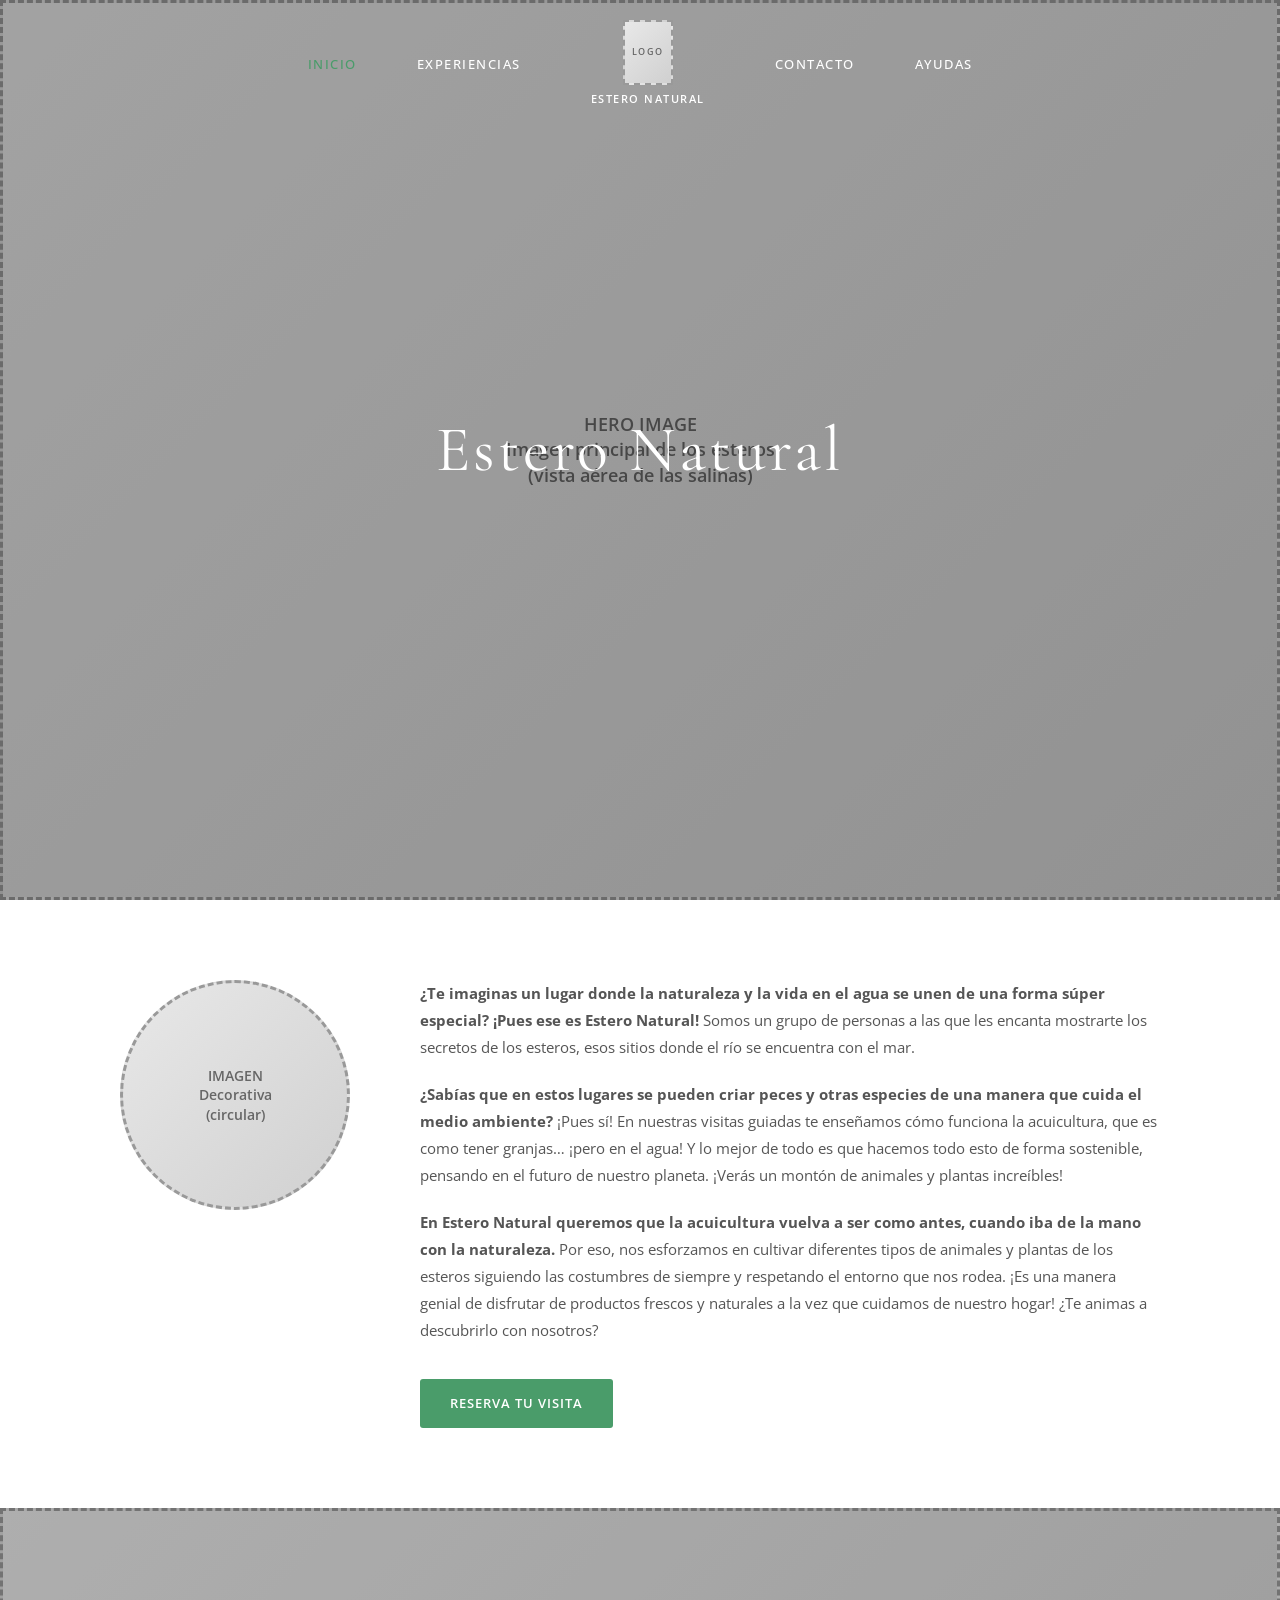
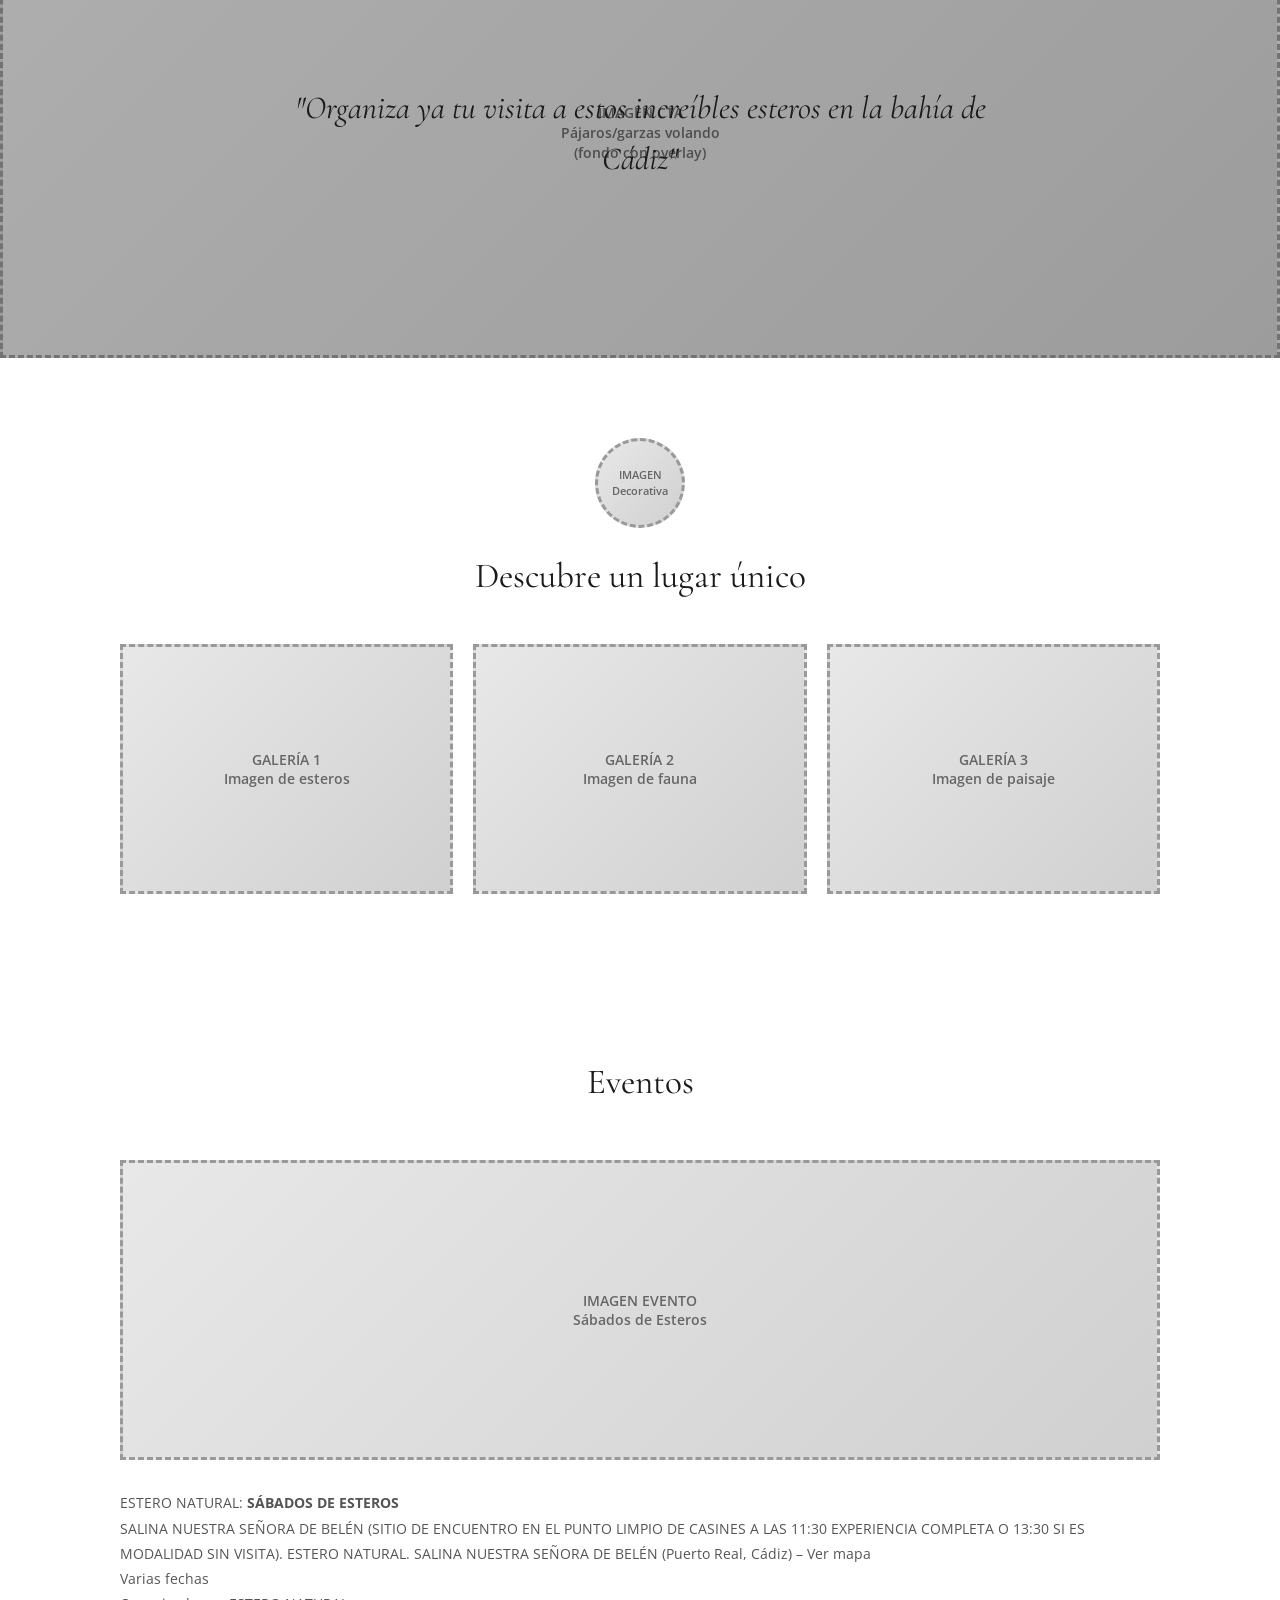
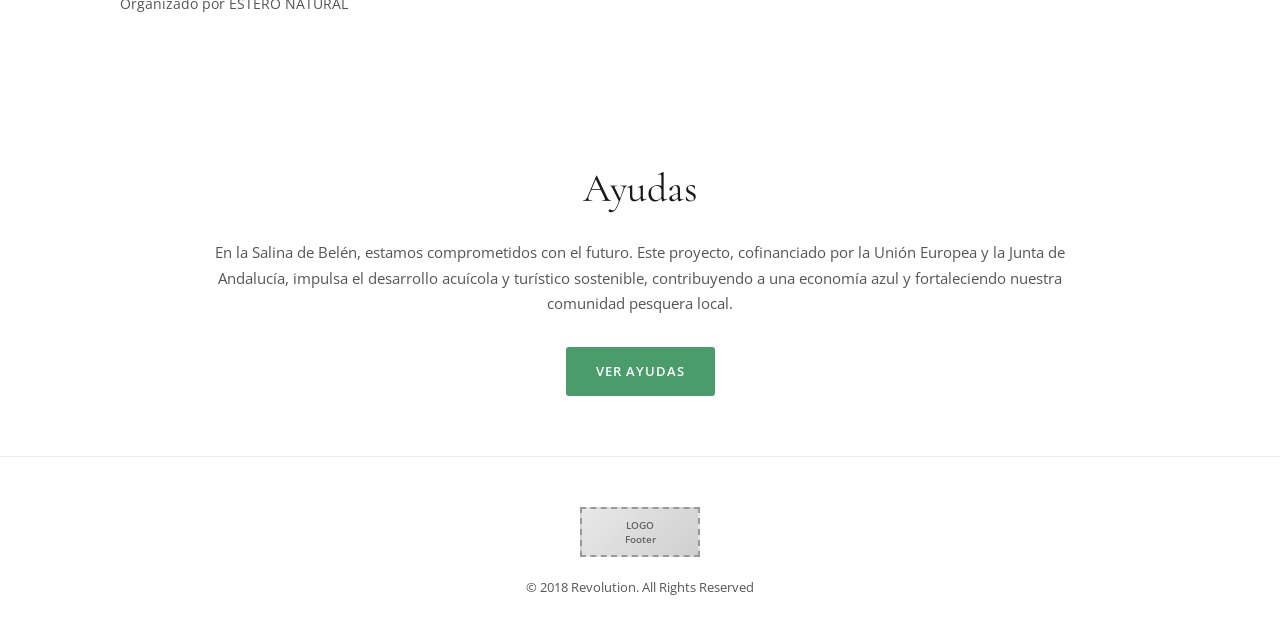
==== index.html @ 08cabc5b "1" ====
<!DOCTYPE html>
<html lang="es">
<head>
  <meta charset="UTF-8">
  <meta name="viewport" content="width=device-width, initial-scale=1.0">
  <title>Estero Natural</title>
  <meta name="description" content="Estero Natural - Descubre la belleza de los esteros y salinas en la Bahía de Cádiz.">
  <link rel="preconnect" href="https://fonts.googleapis.com">
  <link rel="preconnect" href="https://fonts.gstatic.com" crossorigin>
  <link href="https://fonts.googleapis.com/css2?family=Cormorant+Garamond:ital,wght@0,400;0,500;0,600;1,400&family=Open+Sans:wght@400;500;600&display=swap" rel="stylesheet">
  <link rel="stylesheet" href="styles.css">
</head>
<body>
  <!-- Header / Navegación -->
  <header id="header">
    <nav>
      <ul class="nav-list">
        <li><a href="index.html" class="active">Inicio</a></li>
        <li><a href="experiencias.html">Experiencias</a></li>
        <li class="nav-logo">
          <a href="index.html">
            <!-- PLACEHOLDER: Logo imagen -->
            <div class="image-placeholder logo-placeholder">
              <span>LOGO</span>
            </div>
            <span class="logo-text">Estero Natural</span>
          </a>
        </li>
        <li><a href="contacto.html">Contacto</a></li>
        <li><a href="ayudas.html">Ayudas</a></li>
      </ul>
    </nav>

    <!-- Menú móvil -->
    <button class="mobile-menu-btn" id="mobileMenuBtn" aria-label="Abrir menú">
      <span></span>
      <span></span>
      <span></span>
    </button>

    <div class="mobile-menu" id="mobileMenu">
      <ul>
        <li><a href="index.html">Inicio</a></li>
        <li><a href="experiencias.html">Experiencias</a></li>
        <li><a href="contacto.html">Contacto</a></li>
        <li><a href="ayudas.html">Ayudas</a></li>
      </ul>
    </div>
  </header>

  <!-- Hero Section -->
  <section id="inicio" class="hero">
    <!-- PLACEHOLDER: Imagen de fondo hero - Esteros/Salinas vista aérea -->
    <div class="image-placeholder hero-bg">
      <span>HERO IMAGE<br>Imagen principal de los esteros<br>(vista aérea de las salinas)</span>
    </div>
    <div class="hero-overlay"></div>
    <div class="hero-content">
      <h2>Estero Natural</h2>
    </div>
  </section>

  <!-- Sobre Nosotros -->
  <section id="nosotros" class="about-section">
    <div class="container">
      <div class="about-grid">
        <div class="about-image">
          <!-- PLACEHOLDER: Imagen decorativa circular -->
          <div class="image-placeholder circle-placeholder">
            <span>IMAGEN<br>Decorativa<br>(circular)</span>
          </div>
        </div>
        <div class="about-content">
          <p>
            <strong>¿Te imaginas un lugar donde la naturaleza y la vida en el agua se unen de una forma súper especial? ¡Pues ese es Estero Natural!</strong> 
            Somos un grupo de personas a las que les encanta mostrarte los secretos de los esteros, esos sitios donde el río se encuentra con el mar.
          </p>
          <p>
            <strong>¿Sabías que en estos lugares se pueden criar peces y otras especies de una manera que cuida el medio ambiente?</strong> 
            ¡Pues sí! En nuestras visitas guiadas te enseñamos cómo funciona la acuicultura, que es como tener granjas… ¡pero en el agua! Y lo mejor de todo es que hacemos todo esto de forma sostenible, pensando en el futuro de nuestro planeta. ¡Verás un montón de animales y plantas increíbles!
          </p>
          <p>
            <strong>En Estero Natural queremos que la acuicultura vuelva a ser como antes, cuando iba de la mano con la naturaleza.</strong> 
            Por eso, nos esforzamos en cultivar diferentes tipos de animales y plantas de los esteros siguiendo las costumbres de siempre y respetando el entorno que nos rodea. ¡Es una manera genial de disfrutar de productos frescos y naturales a la vez que cuidamos de nuestro hogar! ¿Te animas a descubrirlo con nosotros?
          </p>
          <a href="experiencias.html" class="btn btn-primary">Reserva tu visita</a>
        </div>
      </div>
    </div>
  </section>

  <!-- Call to Action -->
  <section class="cta-section">
    <!-- PLACEHOLDER: Imagen de fondo con pájaros/garzas volando -->
    <div class="image-placeholder cta-bg">
      <span>IMAGEN CTA<br>Pájaros/garzas volando<br>(fondo con overlay)</span>
    </div>
    <div class="cta-overlay"></div>
    <div class="cta-content">
      <h2>"Organiza ya tu visita a estos increíbles esteros en la bahía de Cádiz"</h2>
    </div>
  </section>

  <!-- Galería -->
  <section id="galeria" class="gallery-section">
    <div class="container">
      <div class="gallery-header">
        <!-- PLACEHOLDER: Imagen decorativa -->
        <div class="image-placeholder small-circle">
          <span>IMAGEN<br>Decorativa</span>
        </div>
        <h2>Descubre un lugar único</h2>
      </div>
      <div class="gallery-grid">
        <div class="gallery-item">
          <a href="#">
            <!-- PLACEHOLDER: Galería imagen 1 -->
            <div class="image-placeholder gallery-placeholder">
              <span>GALERÍA 1<br>Imagen de esteros</span>
            </div>
          </a>
        </div>
        <div class="gallery-item">
          <a href="#">
            <!-- PLACEHOLDER: Galería imagen 2 -->
            <div class="image-placeholder gallery-placeholder">
              <span>GALERÍA 2<br>Imagen de fauna</span>
            </div>
          </a>
        </div>
        <div class="gallery-item">
          <a href="#">
            <!-- PLACEHOLDER: Galería imagen 3 -->
            <div class="image-placeholder gallery-placeholder">
              <span>GALERÍA 3<br>Imagen de paisaje</span>
            </div>
          </a>
        </div>
      </div>
    </div>
  </section>

  <!-- Eventos -->
  <section id="eventos" class="events-section">
    <div class="container">
      <h2>Eventos</h2>
      <div class="events-content">
        <div class="event-image">
          <a href="#">
            <!-- PLACEHOLDER: Imagen del evento -->
            <div class="image-placeholder event-placeholder">
              <span>IMAGEN EVENTO<br>Sábados de Esteros</span>
            </div>
          </a>
        </div>
        <div class="event-details">
          <p>
            ESTERO NATURAL: <strong>SÁBADOS DE ESTEROS</strong><br>
            SALINA NUESTRA SEÑORA DE BELÉN (SITIO DE ENCUENTRO EN EL PUNTO LIMPIO DE CASINES A LAS 11:30 EXPERIENCIA COMPLETA O 13:30 SI ES MODALIDAD SIN VISITA). ESTERO NATURAL. SALINA NUESTRA SEÑORA DE BELÉN (Puerto Real, Cádiz) – Ver mapa<br>
            Varias fechas<br>
            Organizado por ESTERO NATURAL
          </p>
        </div>
      </div>
    </div>
  </section>

  <!-- Ayudas Preview -->
  <section class="ayudas-preview">
    <div class="container">
      <h1>Ayudas</h1>
      <p>En la Salina de Belén, estamos comprometidos con el futuro. Este proyecto, cofinanciado por la Unión Europea y la Junta de Andalucía, impulsa el desarrollo acuícola y turístico sostenible, contribuyendo a una economía azul y fortaleciendo nuestra comunidad pesquera local.</p>
      <a href="ayudas.html" class="btn btn-primary">Ver ayudas</a>
    </div>
  </section>

  <!-- Footer -->
  <footer class="footer">
    <div class="container">
      <div class="footer-content">
        <a href="index.html" class="footer-logo-link">
          <!-- PLACEHOLDER: Logo footer -->
          <div class="image-placeholder footer-logo">
            <span>LOGO<br>Footer</span>
          </div>
        </a>
        <p>© 2018 Revolution. All Rights Reserved</p>
      </div>
    </div>
  </footer>

  <!-- Botón Scroll to Top -->
  <button id="scrollToTop" class="scroll-to-top" aria-label="Volver arriba">
    <svg xmlns="http://www.w3.org/2000/svg" width="24" height="24" viewBox="0 0 24 24" fill="none" stroke="currentColor" stroke-width="2" stroke-linecap="round" stroke-linejoin="round">
      <path d="m18 15-6-6-6 6"/>
    </svg>
  </button>

  <script src="script.js"></script>
</body>
</html>
---- styles.css ----
/* ===================================
   VARIABLES Y RESET
   =================================== */
:root {
  --color-primary: #4a9c6a;
  --color-primary-dark: #3d8a5a;
  --color-primary-light: #5ab87a;
  --color-accent: #00b4d8;
  --color-background: #ffffff;
  --color-foreground: #1a1a1a;
  --color-muted: #555555;
  --color-light-gray: #f5f5f5;
  --color-white: #ffffff;
  --color-overlay: rgba(0, 0, 0, 0.3);
  
  --font-serif: 'Cormorant Garamond', Georgia, serif;
  --font-sans: 'Open Sans', system-ui, sans-serif;
  
  --transition: all 0.3s ease;
}

*, *::before, *::after {
  box-sizing: border-box;
  margin: 0;
  padding: 0;
}

html {
  scroll-behavior: smooth;
}

body {
  font-family: var(--font-sans);
  background-color: var(--color-background);
  color: var(--color-foreground);
  line-height: 1.6;
}

img {
  max-width: 100%;
  height: auto;
  display: block;
}

a {
  text-decoration: none;
  color: inherit;
}

ul {
  list-style: none;
}

.container {
  width: 100%;
  max-width: 1100px;
  margin: 0 auto;
  padding: 0 30px;
}

/* ===================================
   PLACEHOLDERS DE IMÁGENES
   =================================== */
.image-placeholder {
  background: linear-gradient(135deg, #e8e8e8 0%, #d0d0d0 100%);
  border: 3px dashed #999;
  display: flex;
  align-items: center;
  justify-content: center;
  text-align: center;
  color: #666;
  font-weight: 600;
  font-size: 14px;
}

.image-placeholder span {
  padding: 10px;
  line-height: 1.4;
}

/* ===================================
   HEADER / NAVEGACIÓN
   =================================== */
#header {
  position: fixed;
  top: 0;
  left: 0;
  right: 0;
  z-index: 1000;
  padding: 20px 50px;
  transition: var(--transition);
}

#header.scrolled {
  background-color: var(--color-white);
  box-shadow: 0 2px 15px rgba(0, 0, 0, 0.08);
  padding: 15px 50px;
}

#header.header-interior {
  background-color: var(--color-white);
  box-shadow: 0 2px 15px rgba(0, 0, 0, 0.08);
}

#header nav {
  display: flex;
  justify-content: center;
}

.nav-list {
  display: flex;
  align-items: center;
  gap: 0;
}

.nav-list li {
  margin: 0 30px;
}

.nav-list li a {
  color: var(--color-white);
  font-size: 13px;
  font-weight: 500;
  text-transform: uppercase;
  letter-spacing: 1.5px;
  transition: var(--transition);
  position: relative;
}

.nav-list li a.active {
  color: var(--color-primary);
}

#header.scrolled .nav-list li a,
#header.header-interior .nav-list li a {
  color: var(--color-foreground);
}

#header.scrolled .nav-list li a.active,
#header.header-interior .nav-list li a.active {
  color: var(--color-primary);
}

.nav-list li a:hover {
  color: var(--color-primary);
}

.nav-logo {
  margin: 0 40px !important;
}

.nav-logo a {
  display: flex;
  flex-direction: column;
  align-items: center;
}

.logo-placeholder {
  width: 50px;
  height: 65px;
  border-radius: 0;
  font-size: 9px;
  border-width: 2px;
}

.logo-text {
  font-size: 11px;
  font-weight: 600;
  margin-top: 5px;
  color: var(--color-white);
  transition: var(--transition);
}

#header.scrolled .logo-text,
#header.header-interior .logo-text {
  color: var(--color-foreground);
}

/* Menú móvil */
.mobile-menu-btn {
  display: none;
  flex-direction: column;
  justify-content: space-between;
  width: 28px;
  height: 20px;
  background: none;
  border: none;
  cursor: pointer;
  position: absolute;
  right: 25px;
  top: 50%;
  transform: translateY(-50%);
}

.mobile-menu-btn span {
  display: block;
  width: 100%;
  height: 2px;
  background-color: var(--color-white);
  transition: var(--transition);
}

#header.scrolled .mobile-menu-btn span,
#header.header-interior .mobile-menu-btn span {
  background-color: var(--color-foreground);
}

.mobile-menu {
  display: none;
  position: absolute;
  top: 100%;
  left: 0;
  right: 0;
  background-color: var(--color-white);
  padding: 25px;
  box-shadow: 0 5px 20px rgba(0, 0, 0, 0.1);
}

.mobile-menu.active {
  display: block;
}

.mobile-menu ul {
  display: flex;
  flex-direction: column;
  gap: 18px;
}

.mobile-menu a {
  color: var(--color-foreground);
  font-size: 15px;
  font-weight: 500;
  text-transform: uppercase;
  letter-spacing: 1px;
}

.mobile-menu a.active {
  color: var(--color-primary);
}

/* ===================================
   HERO SECTION (INICIO)
   =================================== */
.hero {
  position: relative;
  height: 100vh;
  width: 100%;
  overflow: hidden;
}

.hero-bg {
  position: absolute;
  inset: 0;
  width: 100%;
  height: 100%;
  font-size: 18px;
}

.hero-overlay {
  position: absolute;
  inset: 0;
  background-color: var(--color-overlay);
}

.hero-content {
  position: relative;
  z-index: 10;
  display: flex;
  flex-direction: column;
  align-items: center;
  justify-content: center;
  height: 100%;
  text-align: center;
  color: var(--color-white);
  padding: 0 20px;
}

.hero-content h2 {
  font-family: var(--font-serif);
  font-size: clamp(2.5rem, 6vw, 4rem);
  font-weight: 400;
  letter-spacing: 3px;
}

/* ===================================
   ABOUT SECTION (INICIO)
   =================================== */
.about-section {
  padding: 80px 0;
  background-color: var(--color-background);
}

.about-grid {
  display: flex;
  align-items: flex-start;
  gap: 50px;
}

.about-image {
  flex: 0 0 250px;
}

.circle-placeholder {
  width: 230px;
  height: 230px;
  border-radius: 50%;
}

.about-content {
  flex: 1;
}

.about-content p {
  color: var(--color-muted);
  margin-bottom: 20px;
  font-size: 15px;
  line-height: 1.8;
}

.about-content .btn {
  margin-top: 15px;
}

/* ===================================
   CTA SECTION (INICIO)
   =================================== */
.cta-section {
  position: relative;
  height: 450px;
  display: flex;
  align-items: center;
  justify-content: center;
}

.cta-bg {
  position: absolute;
  inset: 0;
  width: 100%;
  height: 100%;
}

.cta-overlay {
  position: absolute;
  inset: 0;
  background-color: rgba(0, 0, 0, 0.25);
}

.cta-content {
  position: relative;
  z-index: 10;
  text-align: center;
  color: var(--color-foreground);
  padding: 0 20px;
  max-width: 800px;
}

.cta-content h2 {
  font-family: var(--font-serif);
  font-size: 2rem;
  font-style: italic;
  font-weight: 400;
}

/* ===================================
   GALLERY SECTION (INICIO)
   =================================== */
.gallery-section {
  padding: 80px 0;
  background-color: var(--color-background);
}

.gallery-header {
  text-align: center;
  margin-bottom: 40px;
}

.small-circle {
  width: 90px;
  height: 90px;
  border-radius: 50%;
  margin: 0 auto 20px;
  font-size: 11px;
}

.gallery-header h2 {
  font-family: var(--font-serif);
  font-size: 2.2rem;
  color: var(--color-foreground);
  font-weight: 400;
}

.gallery-grid {
  display: grid;
  grid-template-columns: repeat(3, 1fr);
  gap: 20px;
}

.gallery-item {
  overflow: hidden;
  transition: var(--transition);
}

.gallery-item:hover {
  opacity: 0.9;
}

.gallery-placeholder {
  height: 250px;
}

/* ===================================
   EVENTS SECTION (INICIO)
   =================================== */
.events-section {
  padding: 80px 0;
  background-color: var(--color-background);
}

.events-section > .container > h2 {
  font-family: var(--font-serif);
  font-size: 2.2rem;
  color: var(--color-foreground);
  text-align: center;
  margin-bottom: 50px;
  font-weight: 400;
}

.events-content {
  display: flex;
  flex-direction: column;
  gap: 30px;
}

.event-image {
  max-width: 100%;
}

.event-placeholder {
  height: 300px;
  width: 100%;
}

.event-details {
  font-size: 14px;
  line-height: 1.8;
  color: var(--color-muted);
}

/* ===================================
   AYUDAS PREVIEW (INICIO)
   =================================== */
.ayudas-preview {
  padding: 60px 0;
  background-color: var(--color-background);
  text-align: center;
}

.ayudas-preview h1 {
  font-family: var(--font-serif);
  font-size: 2.5rem;
  color: var(--color-foreground);
  margin-bottom: 20px;
  font-weight: 400;
}

.ayudas-preview p {
  color: var(--color-muted);
  max-width: 900px;
  margin: 0 auto 30px;
  font-size: 15px;
  line-height: 1.7;
}

/* Botones */
.btn {
  display: inline-block;
  padding: 14px 30px;
  font-size: 13px;
  font-weight: 600;
  text-transform: uppercase;
  letter-spacing: 1px;
  border-radius: 3px;
  transition: var(--transition);
  cursor: pointer;
  border: none;
}

.btn-primary {
  background-color: var(--color-primary);
  color: var(--color-white);
}

.btn-primary:hover {
  background-color: var(--color-primary-dark);
}

/* ===================================
   FOOTER
   =================================== */
.footer {
  background-color: var(--color-background);
  padding: 50px 0 30px;
  border-top: 1px solid #eee;
}

.footer-content {
  display: flex;
  flex-direction: column;
  align-items: center;
  gap: 20px;
}

.footer-logo {
  width: 120px;
  height: 50px;
  border-radius: 0;
  font-size: 10px;
  border-width: 2px;
}

.footer-logo-adventure {
  width: 180px;
  height: 60px;
}

.footer p {
  font-size: 13px;
  color: var(--color-muted);
}

/* ===================================
   SCROLL TO TOP
   =================================== */
.scroll-to-top {
  position: fixed;
  bottom: 30px;
  right: 30px;
  width: 45px;
  height: 45px;
  background-color: var(--color-primary);
  color: var(--color-white);
  border: none;
  border-radius: 50%;
  cursor: pointer;
  display: flex;
  align-items: center;
  justify-content: center;
  opacity: 0;
  visibility: hidden;
  transition: var(--transition);
  box-shadow: 0 3px 12px rgba(0, 0, 0, 0.2);
}

.scroll-to-top.visible {
  opacity: 1;
  visibility: visible;
}

.scroll-to-top:hover {
  background-color: var(--color-primary-dark);
}

/* ===================================
   PÁGINAS INTERIORES - COMÚN
   =================================== */
.page-interior {
  padding-top: 0;
}

.page-content {
  padding-top: 140px;
  padding-bottom: 80px;
  min-height: 60vh;
}

/* ===================================
   PÁGINA EXPERIENCIAS
   =================================== */
.page-header {
  max-width: 700px;
  margin-bottom: 60px;
}

.page-header h2 {
  font-family: var(--font-serif);
  font-size: 2rem;
  color: var(--color-foreground);
  margin-bottom: 20px;
  font-weight: 400;
}

.header-line {
  width: 80px;
  height: 3px;
  background-color: var(--color-primary);
  margin-bottom: 25px;
}

.page-header p {
  color: var(--color-muted);
  font-size: 15px;
  line-height: 1.7;
  margin-bottom: 15px;
}

.experiences-grid {
  display: grid;
  grid-template-columns: repeat(3, 1fr);
  gap: 40px 30px;
  margin-bottom: 50px;
}

.experience-card {
  text-align: left;
}

.experience-image {
  margin-bottom: 20px;
}

.exp-placeholder {
  height: 200px;
  width: 100%;
}

.experience-card h3 {
  font-family: var(--font-serif);
  font-size: 1.3rem;
  color: var(--color-foreground);
  margin-bottom: 12px;
  font-weight: 400;
}

.experience-card p {
  color: var(--color-muted);
  font-size: 14px;
  line-height: 1.7;
}

.reserve-section {
  text-align: center;
  margin: 50px 0;
}

.btn-reserve {
  display: inline-flex;
  align-items: center;
  gap: 10px;
}

.final-quote {
  text-align: center;
  padding: 60px 0 20px;
  border-top: 1px solid #eee;
  margin-top: 40px;
}

.final-quote h2 {
  font-family: var(--font-serif);
  font-size: 1.8rem;
  color: var(--color-foreground);
  font-weight: 400;
  line-height: 1.5;
}

/* ===================================
   PÁGINA CONTACTO
   =================================== */
.contact-page .container {
  max-width: 1000px;
}

.contact-header {
  margin-bottom: 40px;
}

.contact-header h2 {
  font-family: var(--font-serif);
  font-size: 2rem;
  color: var(--color-foreground);
  font-weight: 400;
}

.contact-grid {
  display: grid;
  grid-template-columns: 1.2fr 1fr;
  gap: 60px;
  align-items: start;
}

.contact-placeholder {
  height: 350px;
  width: 100%;
}

.contact-info {
  padding-top: 20px;
}

.contact-item {
  margin-bottom: 40px;
}

.contact-item h2 {
  font-family: var(--font-serif);
  font-size: 1.5rem;
  color: var(--color-foreground);
  margin-bottom: 10px;
  font-weight: 400;
}

.contact-item p {
  color: var(--color-foreground);
  font-size: 15px;
  line-height: 1.6;
}

/* ===================================
   PÁGINA AYUDAS
   =================================== */
.ayudas-page .container {
  max-width: 900px;
}

.ayudas-intro {
  margin-bottom: 60px;
}

.ayudas-intro p {
  color: var(--color-muted);
  font-size: 15px;
  line-height: 1.7;
}

.ayudas-header {
  text-align: center;
  margin-bottom: 50px;
}

.ayudas-header h1 {
  font-family: var(--font-sans);
  font-size: clamp(1.5rem, 4vw, 2.2rem);
  color: var(--color-accent);
  font-weight: 700;
  line-height: 1.4;
  text-transform: uppercase;
  letter-spacing: 1px;
}

.ayudas-content {
  margin-bottom: 50px;
}

.ayudas-content p {
  color: var(--color-foreground);
  font-size: 15px;
  line-height: 1.7;
  margin-bottom: 15px;
}

.ayudas-content .highlight {
  margin-top: 25px;
}

.ayudas-logos {
  display: flex;
  flex-wrap: wrap;
  justify-content: center;
  align-items: center;
  gap: 25px;
  padding: 30px 0;
  border-top: 1px solid #eee;
}

.logo-item {
  flex: 0 0 auto;
}

.inst-logo {
  width: 130px;
  height: 60px;
  font-size: 9px;
  border-width: 2px;
}

/* ===================================
   RESPONSIVE
   =================================== */
@media (max-width: 992px) {
  .about-grid {
    flex-direction: column;
    align-items: center;
    text-align: center;
  }
  
  .about-image {
    flex: none;
  }
  
  .gallery-grid {
    grid-template-columns: repeat(2, 1fr);
  }
  
  .experiences-grid {
    grid-template-columns: repeat(2, 1fr);
  }
  
  .contact-grid {
    grid-template-columns: 1fr;
    gap: 40px;
  }
}

@media (max-width: 768px) {
  #header {
    padding: 15px 20px;
  }
  
  #header nav {
    display: none;
  }
  
  .mobile-menu-btn {
    display: flex;
  }
  
  .hero-content h2 {
    font-size: 2rem;
  }
  
  .gallery-grid,
  .experiences-grid {
    grid-template-columns: 1fr;
  }
  
  .cta-section {
    height: 350px;
  }
  
  .about-section,
  .gallery-section,
  .events-section {
    padding: 50px 0;
  }
  
  .page-content {
    padding-top: 100px;
  }
  
  .ayudas-logos {
    gap: 15px;
  }
  
  .inst-logo {
    width: 100px;
    height: 50px;
  }
}

@media (max-width: 480px) {
  .container {
    padding: 0 20px;
  }
  
  .circle-placeholder {
    width: 180px;
    height: 180px;
  }
  
  .scroll-to-top {
    bottom: 20px;
    right: 20px;
    width: 40px;
    height: 40px;
  }
  
  .final-quote h2 {
    font-size: 1.4rem;
  }
}
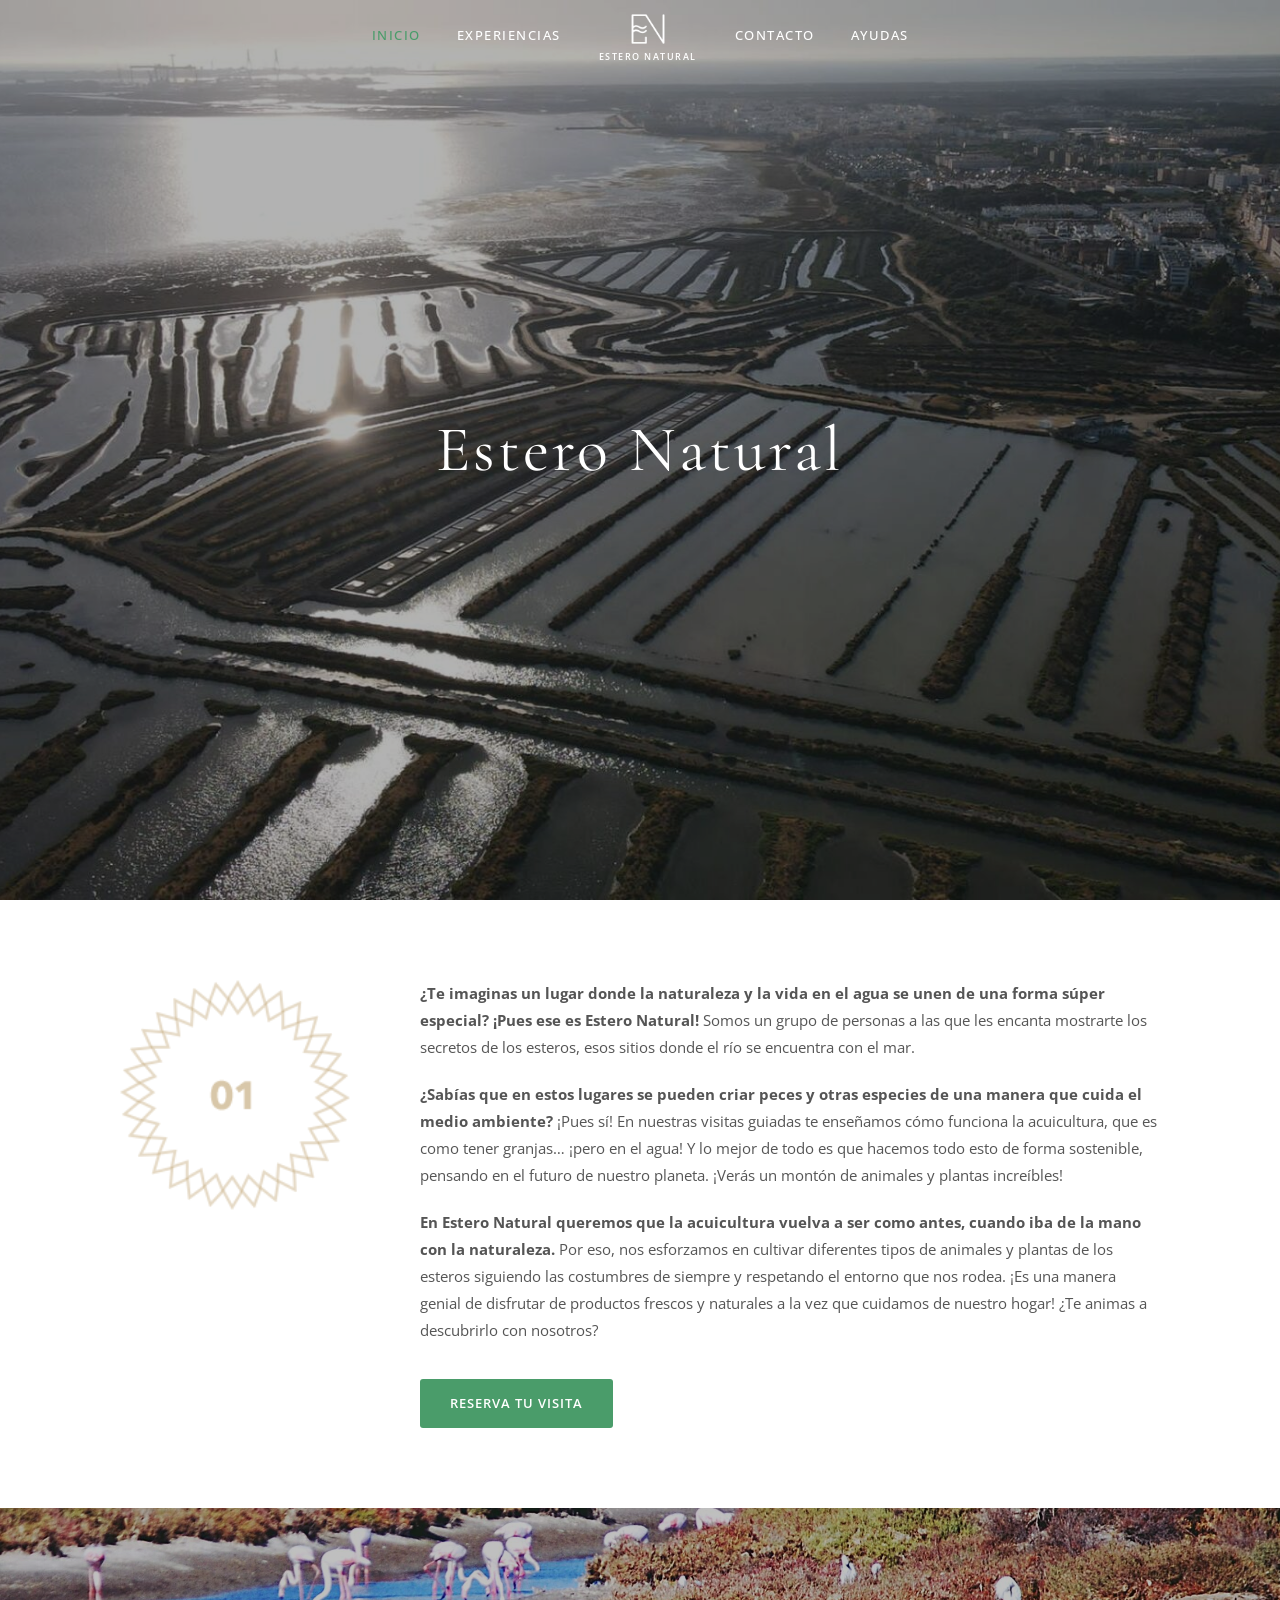
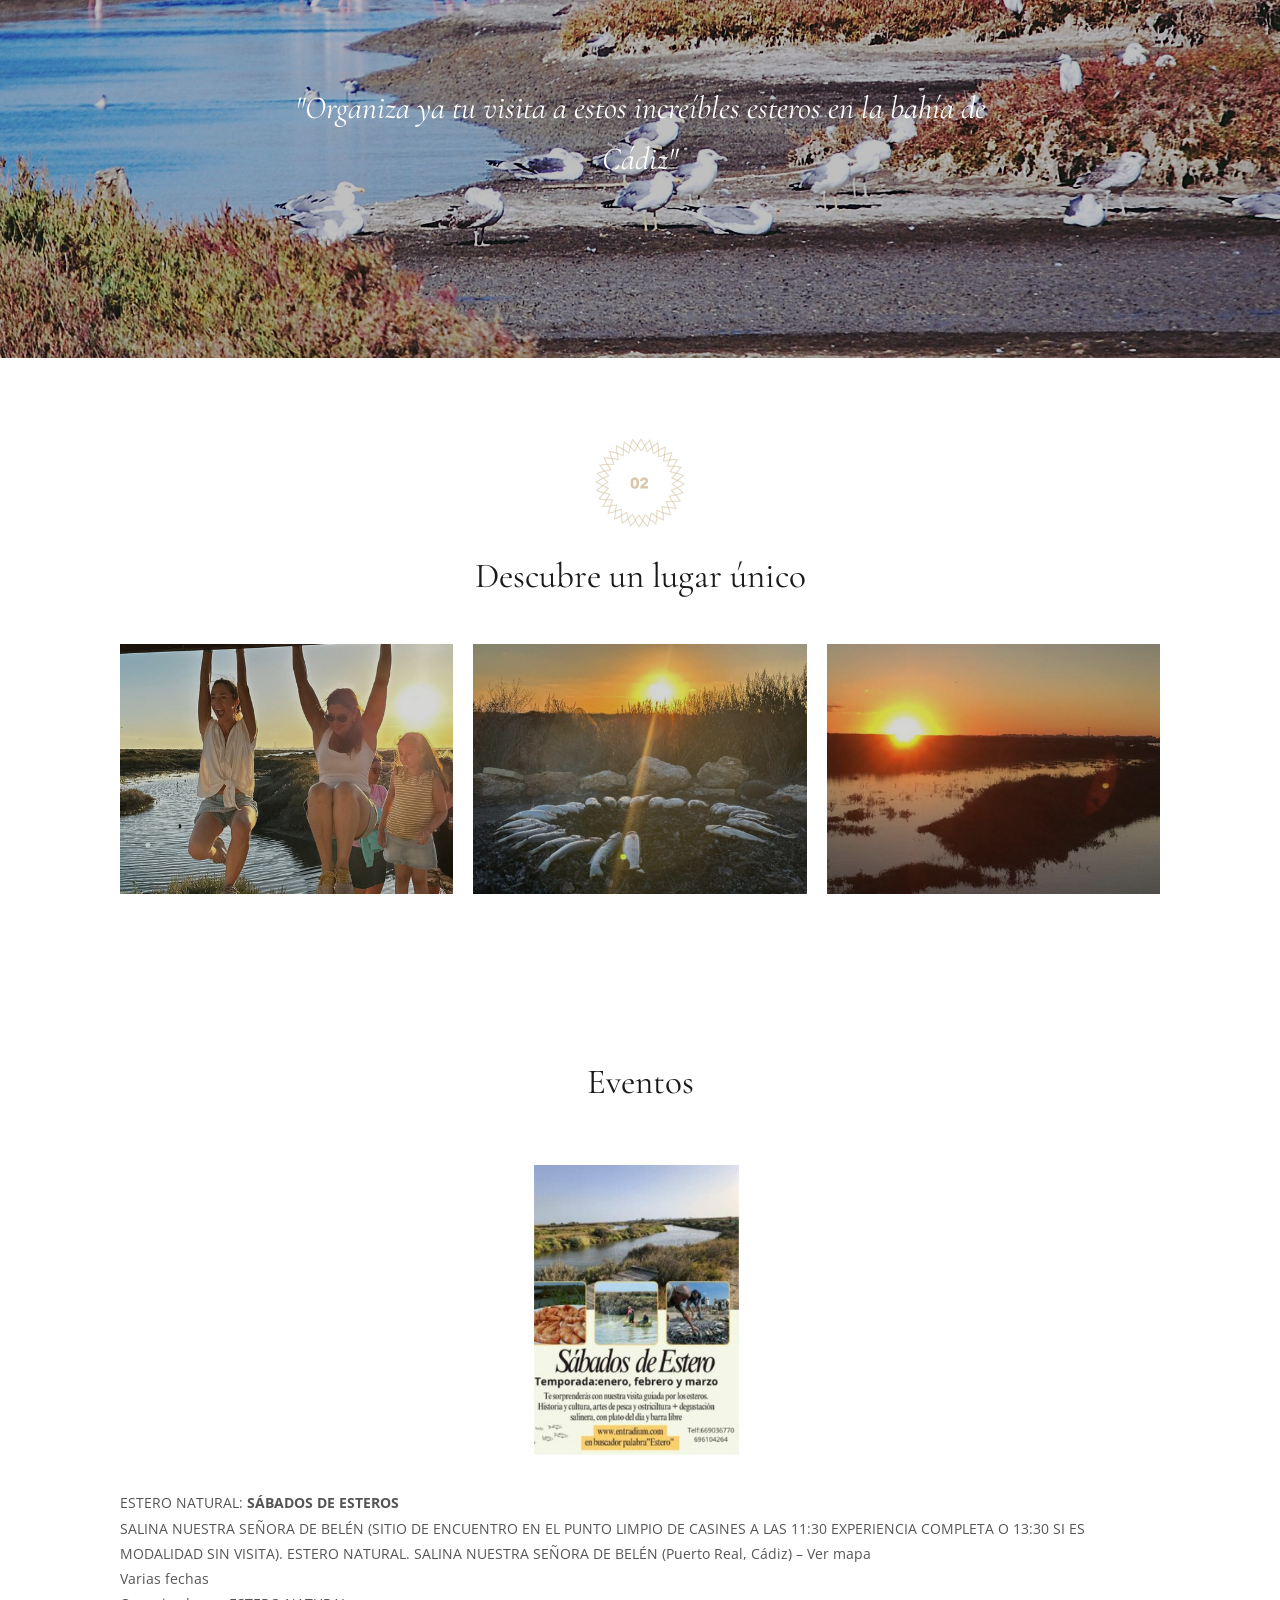
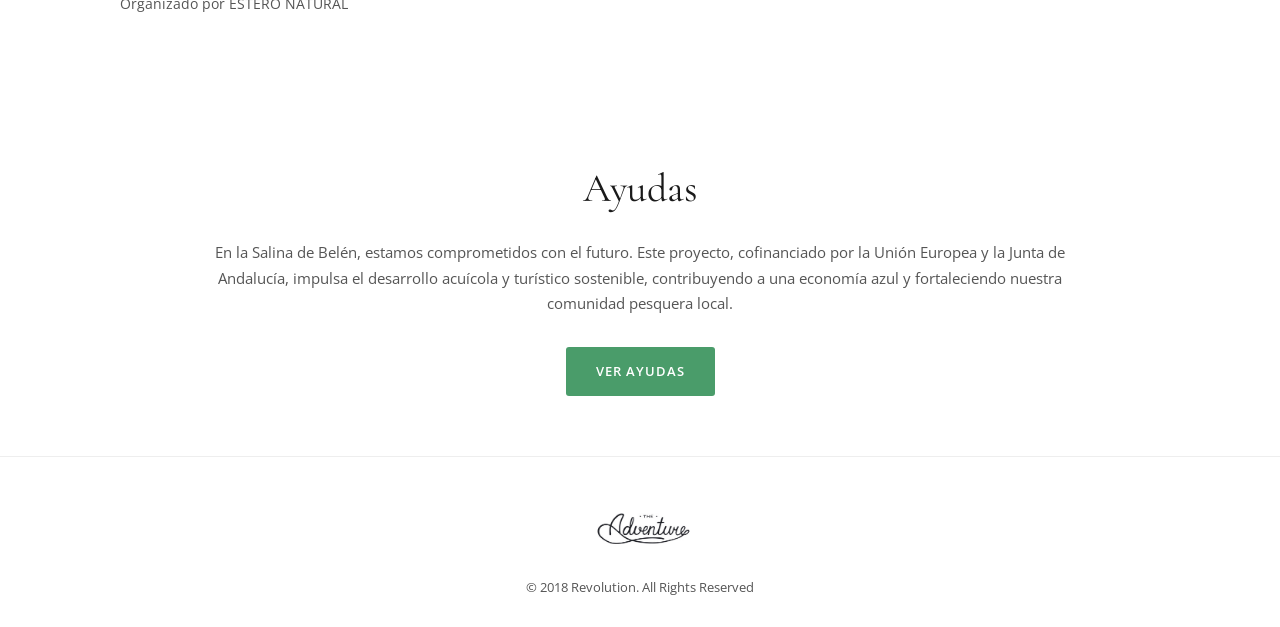
==== commit faf63b86: "0" ====
--- a/index.html
+++ b/index.html
@@ -19,10 +19,7 @@
         <li><a href="experiencias.html">Experiencias</a></li>
         <li class="nav-logo">
           <a href="index.html">
-            <!-- PLACEHOLDER: Logo imagen -->
-            <div class="image-placeholder logo-placeholder">
-              <span>LOGO</span>
-            </div>
+            <img src="./img/en-logo-2-w.png" alt="Estero Natural" class="logo-img" data-logo-light="./img/en-logo-2-w.png" data-logo-dark="./img/logo-navbar-negro.png">
             <span class="logo-text">Estero Natural</span>
           </a>
         </li>
@@ -51,9 +48,7 @@
   <!-- Hero Section -->
   <section id="inicio" class="hero">
     <!-- PLACEHOLDER: Imagen de fondo hero - Esteros/Salinas vista aérea -->
-    <div class="image-placeholder hero-bg">
-      <span>HERO IMAGE<br>Imagen principal de los esteros<br>(vista aérea de las salinas)</span>
-    </div>
+    <img src="./img/IMG-20230502-WA0012-1950x975.jpg" alt="Vista aérea de los esteros" class="hero-bg">
     <div class="hero-overlay"></div>
     <div class="hero-content">
       <h2>Estero Natural</h2>
@@ -66,9 +61,7 @@
       <div class="about-grid">
         <div class="about-image">
           <!-- PLACEHOLDER: Imagen decorativa circular -->
-          <div class="image-placeholder circle-placeholder">
-            <span>IMAGEN<br>Decorativa<br>(circular)</span>
-          </div>
+          <img src="./img/a3.png" alt="Decorativa" class="circle-image">
         </div>
         <div class="about-content">
           <p>
@@ -92,9 +85,7 @@
   <!-- Call to Action -->
   <section class="cta-section">
     <!-- PLACEHOLDER: Imagen de fondo con pájaros/garzas volando -->
-    <div class="image-placeholder cta-bg">
-      <span>IMAGEN CTA<br>Pájaros/garzas volando<br>(fondo con overlay)</span>
-    </div>
+    <img src="./img/flamencos-gaviotas-y-garcetas-2280x900.jpg" alt="Garzas volando" class="cta-bg">
     <div class="cta-overlay"></div>
     <div class="cta-content">
       <h2>"Organiza ya tu visita a estos increíbles esteros en la bahía de Cádiz"</h2>
@@ -106,34 +97,26 @@
     <div class="container">
       <div class="gallery-header">
         <!-- PLACEHOLDER: Imagen decorativa -->
-        <div class="image-placeholder small-circle">
-          <span>IMAGEN<br>Decorativa</span>
-        </div>
+        <img src="./img/a10.png" alt="Detalle decorativo" class="small-circle decorative-image">
         <h2>Descubre un lugar único</h2>
       </div>
       <div class="gallery-grid">
         <div class="gallery-item">
           <a href="#">
             <!-- PLACEHOLDER: Galería imagen 1 -->
-            <div class="image-placeholder gallery-placeholder">
-              <span>GALERÍA 1<br>Imagen de esteros</span>
-            </div>
+            <img src="./img/imagen-galeria-1.jpeg" alt="Imagen de los esteros" class="gallery-placeholder gallery-image">
           </a>
         </div>
         <div class="gallery-item">
           <a href="#">
             <!-- PLACEHOLDER: Galería imagen 2 -->
-            <div class="image-placeholder gallery-placeholder">
-              <span>GALERÍA 2<br>Imagen de fauna</span>
-            </div>
+            <img src="./img/imagen-galeria-2.jpeg" alt="Imagen de fauna en los esteros" class="gallery-placeholder gallery-image">
           </a>
         </div>
         <div class="gallery-item">
           <a href="#">
             <!-- PLACEHOLDER: Galería imagen 3 -->
-            <div class="image-placeholder gallery-placeholder">
-              <span>GALERÍA 3<br>Imagen de paisaje</span>
-            </div>
+            <img src="./img/imagen-galeria-3.jpeg" alt="Imagen de paisaje de los esteros" class="gallery-placeholder gallery-image">
           </a>
         </div>
       </div>
@@ -148,9 +131,7 @@
         <div class="event-image">
           <a href="#">
             <!-- PLACEHOLDER: Imagen del evento -->
-            <div class="image-placeholder event-placeholder">
-              <span>IMAGEN EVENTO<br>Sábados de Esteros</span>
-            </div>
+            <img src="./img/imagen-eventos.jpeg" alt="Evento Sábados de Esteros" class="event-placeholder event-image-file">
           </a>
         </div>
         <div class="event-details">
@@ -180,9 +161,7 @@
       <div class="footer-content">
         <a href="index.html" class="footer-logo-link">
           <!-- PLACEHOLDER: Logo footer -->
-          <div class="image-placeholder footer-logo">
-            <span>LOGO<br>Footer</span>
-          </div>
+          <img src="./img/logo-footer.jpeg" alt="Logo del footer" class="footer-logo footer-logo-image">
         </a>
         <p>© 2018 Revolution. All Rights Reserved</p>
       </div>
--- a/styles.css
+++ b/styles.css
@@ -87,14 +87,14 @@
   left: 0;
   right: 0;
   z-index: 1000;
-  padding: 20px 50px;
+  padding: 8px 32px;
   transition: var(--transition);
 }
 
 #header.scrolled {
   background-color: var(--color-white);
   box-shadow: 0 2px 15px rgba(0, 0, 0, 0.08);
-  padding: 15px 50px;
+  padding: 7px 32px;
 }
 
 #header.header-interior {
@@ -114,7 +114,7 @@
 }
 
 .nav-list li {
-  margin: 0 30px;
+  margin: 0 18px;
 }
 
 .nav-list li a {
@@ -146,7 +146,7 @@
 }
 
 .nav-logo {
-  margin: 0 40px !important;
+  margin: 0 20px !important;
 }
 
 .nav-logo a {
@@ -156,17 +156,25 @@
 }
 
 .logo-placeholder {
-  width: 50px;
-  height: 65px;
+  width: 40px;
+  height: 52px;
   border-radius: 0;
+  font-size: 8px;
+  border-width: 2px;
+}
+
+.logo-img {
+  width: 42px;
+  height: auto;
+  max-height: 42px;
+  object-fit: contain;
+}
+
+.logo-text {
   font-size: 9px;
-  border-width: 2px;
-}
-
-.logo-text {
-  font-size: 11px;
   font-weight: 600;
-  margin-top: 5px;
+  margin-top: 2px;
+  line-height: 1.1;
   color: var(--color-white);
   transition: var(--transition);
 }
@@ -254,6 +262,7 @@
   width: 100%;
   height: 100%;
   font-size: 18px;
+  object-fit: cover;
 }
 
 .hero-overlay {
@@ -306,6 +315,13 @@
   border-radius: 50%;
 }
 
+.circle-image {
+  width: 230px;
+  height: 230px;
+  border-radius: 50%;
+  object-fit: cover;
+}
+
 .about-content {
   flex: 1;
 }
@@ -337,6 +353,7 @@
   inset: 0;
   width: 100%;
   height: 100%;
+  object-fit: cover;
 }
 
 .cta-overlay {
@@ -349,7 +366,7 @@
   position: relative;
   z-index: 10;
   text-align: center;
-  color: var(--color-foreground);
+  color: var(--color-white);
   padding: 0 20px;
   max-width: 800px;
 }
@@ -382,6 +399,10 @@
   font-size: 11px;
 }
 
+.decorative-image {
+  object-fit: cover;
+}
+
 .gallery-header h2 {
   font-family: var(--font-serif);
   font-size: 2.2rem;
@@ -408,6 +429,11 @@
   height: 250px;
 }
 
+.gallery-image {
+  width: 100%;
+  object-fit: cover;
+}
+
 /* ===================================
    EVENTS SECTION (INICIO)
    =================================== */
@@ -438,6 +464,10 @@
 .event-placeholder {
   height: 300px;
   width: 100%;
+}
+
+.event-image-file {
+  object-fit: cover;
 }
 
 .event-details {
@@ -518,6 +548,10 @@
   border-width: 2px;
 }
 
+.footer-logo-image {
+  object-fit: contain;
+}
+
 .footer-logo-adventure {
   width: 180px;
   height: 60px;
@@ -623,6 +657,10 @@
   width: 100%;
 }
 
+.exp-image-file {
+  object-fit: cover;
+}
+
 .experience-card h3 {
   font-family: var(--font-serif);
   font-size: 1.3rem;
@@ -783,6 +821,10 @@
   border-width: 2px;
 }
 
+.inst-logo-image {
+  object-fit: contain;
+}
+
 /* ===================================
    RESPONSIVE
    =================================== */
@@ -813,7 +855,7 @@
 
 @media (max-width: 768px) {
   #header {
-    padding: 15px 20px;
+    padding: 10px 16px;
   }
   
   #header nav {
@@ -863,6 +905,11 @@
   }
   
   .circle-placeholder {
+    width: 180px;
+    height: 180px;
+  }
+
+  .circle-image {
     width: 180px;
     height: 180px;
   }
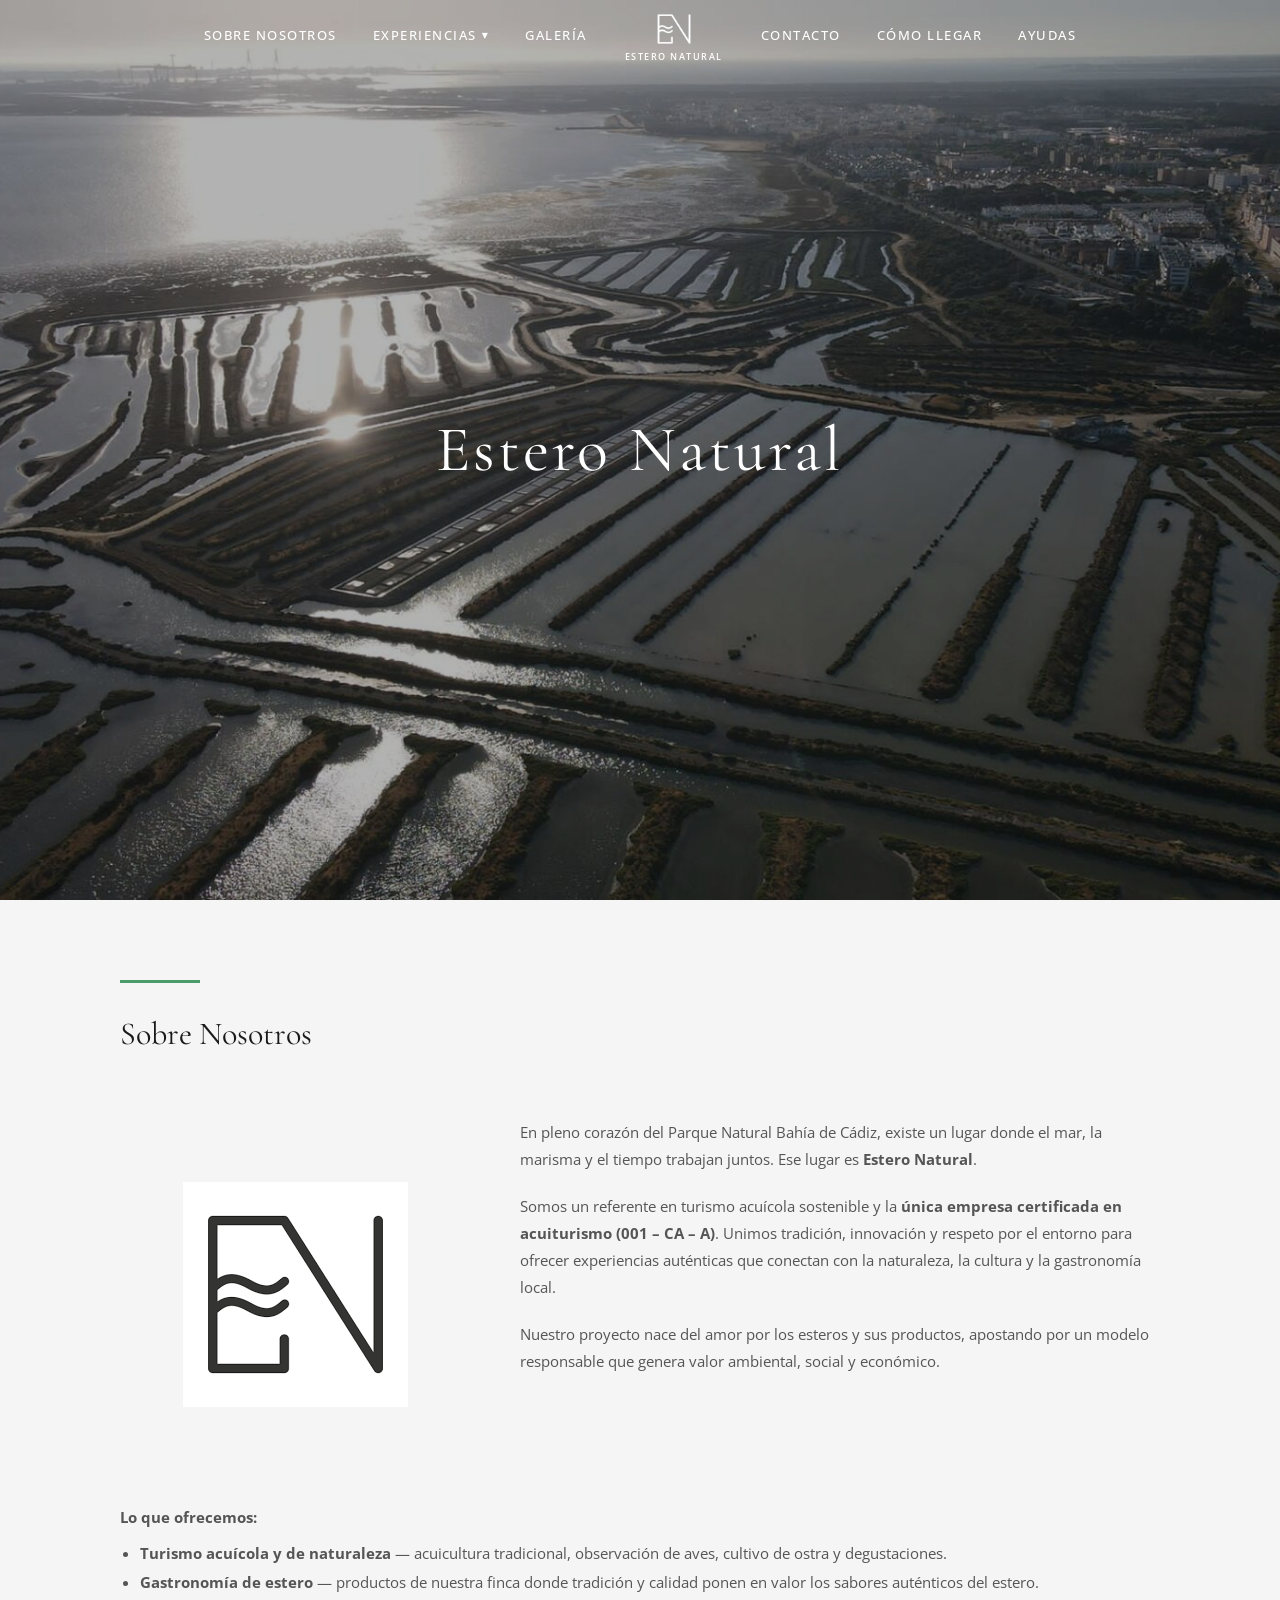
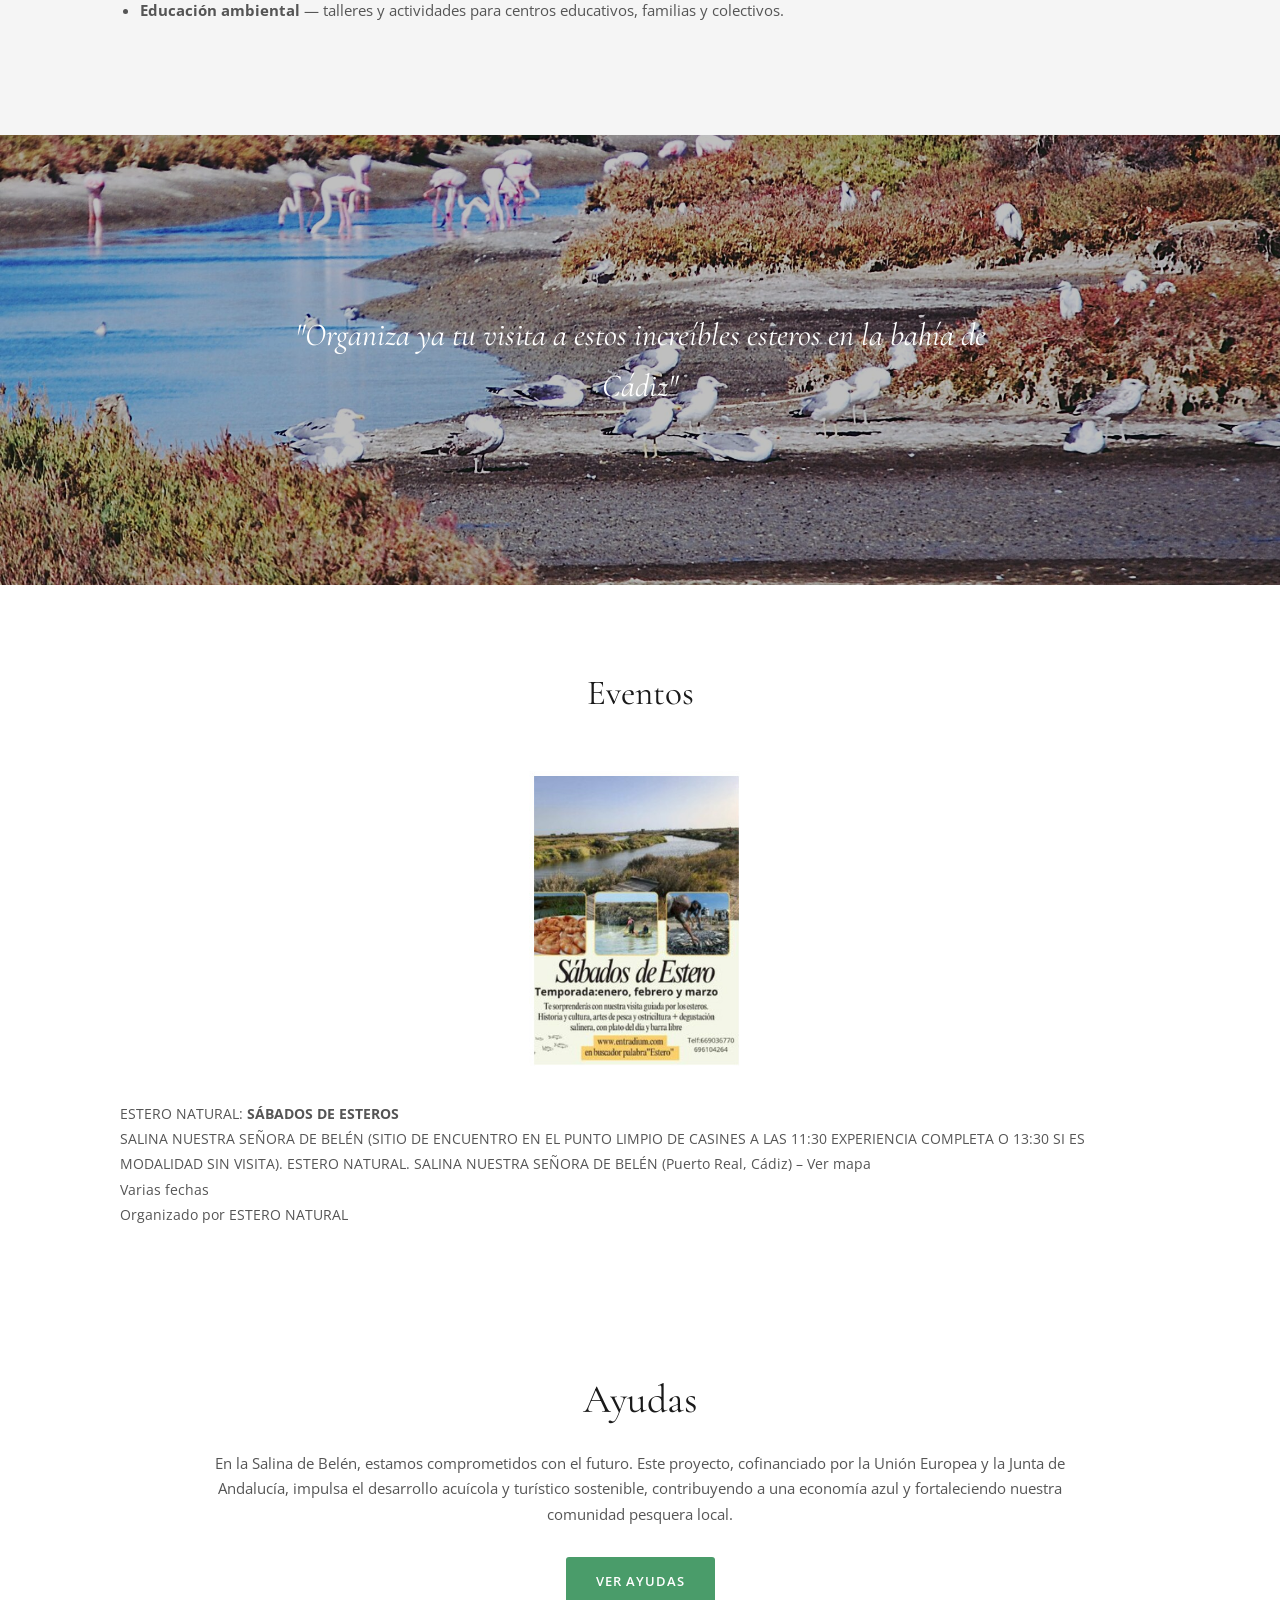
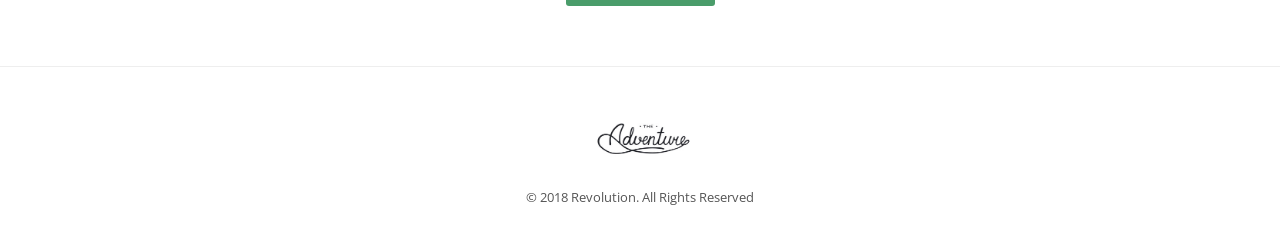
==== commit 69806cfe: ",,," ====
--- a/index.html
+++ b/index.html
@@ -15,8 +15,15 @@
   <header id="header">
     <nav>
       <ul class="nav-list">
-        <li><a href="index.html" class="active">Inicio</a></li>
-        <li><a href="experiencias.html">Experiencias</a></li>
+        <li><a href="#sobre-nosotros">Sobre Nosotros</a></li>
+        <li class="nav-dropdown">
+          <a href="#" class="nav-dropdown-toggle" aria-expanded="false">Experiencias <span class="dropdown-arrow">&#9660;</span></a>
+          <div class="nav-dropdown-menu">
+            <a href="tour-libre.html">Tour Libre</a>
+            <a href="visitas-grupo.html">Visitas en Grupo</a>
+          </div>
+        </li>
+        <li><a href="galeria.html">Galería</a></li>
         <li class="nav-logo">
           <a href="index.html">
             <img src="./img/en-logo-2-w.png" alt="Estero Natural" class="logo-img" data-logo-light="./img/en-logo-2-w.png" data-logo-dark="./img/logo-navbar-negro.png">
@@ -24,6 +31,7 @@
           </a>
         </li>
         <li><a href="contacto.html">Contacto</a></li>
+        <li><a href="como-llegar.html">Cómo Llegar</a></li>
         <li><a href="ayudas.html">Ayudas</a></li>
       </ul>
     </nav>
@@ -37,9 +45,17 @@
 
     <div class="mobile-menu" id="mobileMenu">
       <ul>
-        <li><a href="index.html">Inicio</a></li>
-        <li><a href="experiencias.html">Experiencias</a></li>
+        <li><a href="#sobre-nosotros">Sobre Nosotros</a></li>
+        <li class="mobile-dropdown">
+          <a href="#" class="mobile-dropdown-toggle" aria-expanded="false">Experiencias <span class="dropdown-arrow">&#9660;</span></a>
+          <ul class="mobile-dropdown-menu">
+            <li><a href="tour-libre.html">Tour Libre</a></li>
+            <li><a href="visitas-grupo.html">Visitas en Grupo</a></li>
+          </ul>
+        </li>
+        <li><a href="galeria.html">Galería</a></li>
         <li><a href="contacto.html">Contacto</a></li>
+        <li><a href="como-llegar.html">Cómo Llegar</a></li>
         <li><a href="ayudas.html">Ayudas</a></li>
       </ul>
     </div>
@@ -56,31 +72,40 @@
   </section>
 
   <!-- Sobre Nosotros -->
-  <section id="nosotros" class="about-section">
+  <section id="sobre-nosotros" class="about-section" style="background-color: var(--color-light-gray);">
     <div class="container">
-      <div class="about-grid">
-        <div class="about-image">
-          <!-- PLACEHOLDER: Imagen decorativa circular -->
-          <img src="./img/a3.png" alt="Decorativa" class="circle-image">
+      <div class="page-header">
+        <div class="header-line"></div>
+        <h2>Sobre Nosotros</h2>
+      </div>
+      <div style="display: flex; gap: 50px; align-items: flex-start;">
+        <!-- Columna izquierda: foto -->
+        <div style="flex: 0 0 350px;">
+          <div style="width: 100%; height: 350px; display: flex; align-items: center; justify-content: center;">
+            <img src="./img/esteronatural-logo.png" alt="Garzas volando">
+          </div>
         </div>
-        <div class="about-content">
-          <p>
-            <strong>¿Te imaginas un lugar donde la naturaleza y la vida en el agua se unen de una forma súper especial? ¡Pues ese es Estero Natural!</strong> 
-            Somos un grupo de personas a las que les encanta mostrarte los secretos de los esteros, esos sitios donde el río se encuentra con el mar.
-          </p>
-          <p>
-            <strong>¿Sabías que en estos lugares se pueden criar peces y otras especies de una manera que cuida el medio ambiente?</strong> 
-            ¡Pues sí! En nuestras visitas guiadas te enseñamos cómo funciona la acuicultura, que es como tener granjas… ¡pero en el agua! Y lo mejor de todo es que hacemos todo esto de forma sostenible, pensando en el futuro de nuestro planeta. ¡Verás un montón de animales y plantas increíbles!
-          </p>
-          <p>
-            <strong>En Estero Natural queremos que la acuicultura vuelva a ser como antes, cuando iba de la mano con la naturaleza.</strong> 
-            Por eso, nos esforzamos en cultivar diferentes tipos de animales y plantas de los esteros siguiendo las costumbres de siempre y respetando el entorno que nos rodea. ¡Es una manera genial de disfrutar de productos frescos y naturales a la vez que cuidamos de nuestro hogar! ¿Te animas a descubrirlo con nosotros?
-          </p>
-          <a href="experiencias.html" class="btn btn-primary">Reserva tu visita</a>
+        <!-- Columna derecha: párrafos intro -->
+        <div style="flex: 1;">
+          <p style="color: var(--color-muted); font-size: 15px; line-height: 1.8; margin-bottom: 20px;">En pleno corazón del Parque Natural Bahía de Cádiz, existe un lugar donde el mar, la marisma y el tiempo trabajan juntos. Ese lugar es <strong>Estero Natural</strong>.</p>
+          <p style="color: var(--color-muted); font-size: 15px; line-height: 1.8; margin-bottom: 20px;">Somos un referente en turismo acuícola sostenible y la <strong>única empresa certificada en acuiturismo (001 – CA – A)</strong>. Unimos tradición, innovación y respeto por el entorno para ofrecer experiencias auténticas que conectan con la naturaleza, la cultura y la gastronomía local.</p>
+          <p style="color: var(--color-muted); font-size: 15px; line-height: 1.8;">Nuestro proyecto nace del amor por los esteros y sus productos, apostando por un modelo responsable que genera valor ambiental, social y económico.</p>
         </div>
+      </div>
+      <!-- Lo que ofrecemos: ocupa todo el ancho, alineado con el inicio de la foto -->
+      <div style="margin-top: 35px;">
+        <p style="color: var(--color-muted); font-size: 15px; line-height: 1.8; margin-bottom: 8px;"><strong>Lo que ofrecemos:</strong></p>
+        <ul style="color: var(--color-muted); font-size: 15px; line-height: 1.9; margin-bottom: 30px; padding-left: 20px; list-style: disc;">
+          <li><strong>Turismo acuícola y de naturaleza</strong> — acuicultura tradicional, observación de aves, cultivo de ostra y degustaciones.</li>
+          <li><strong>Gastronomía de estero</strong> — productos de nuestra finca donde tradición y calidad ponen en valor los sabores auténticos del estero.</li>
+          <li><strong>Educación ambiental</strong> — talleres y actividades para centros educativos, familias y colectivos.</li>
+        </ul>
+        
       </div>
     </div>
   </section>
+
+
 
   <!-- Call to Action -->
   <section class="cta-section">
@@ -92,36 +117,7 @@
     </div>
   </section>
 
-  <!-- Galería -->
-  <section id="galeria" class="gallery-section">
-    <div class="container">
-      <div class="gallery-header">
-        <!-- PLACEHOLDER: Imagen decorativa -->
-        <img src="./img/a10.png" alt="Detalle decorativo" class="small-circle decorative-image">
-        <h2>Descubre un lugar único</h2>
-      </div>
-      <div class="gallery-grid">
-        <div class="gallery-item">
-          <a href="#">
-            <!-- PLACEHOLDER: Galería imagen 1 -->
-            <img src="./img/imagen-galeria-1.jpeg" alt="Imagen de los esteros" class="gallery-placeholder gallery-image">
-          </a>
-        </div>
-        <div class="gallery-item">
-          <a href="#">
-            <!-- PLACEHOLDER: Galería imagen 2 -->
-            <img src="./img/imagen-galeria-2.jpeg" alt="Imagen de fauna en los esteros" class="gallery-placeholder gallery-image">
-          </a>
-        </div>
-        <div class="gallery-item">
-          <a href="#">
-            <!-- PLACEHOLDER: Galería imagen 3 -->
-            <img src="./img/imagen-galeria-3.jpeg" alt="Imagen de paisaje de los esteros" class="gallery-placeholder gallery-image">
-          </a>
-        </div>
-      </div>
-    </div>
-  </section>
+  
 
   <!-- Eventos -->
   <section id="eventos" class="events-section">
@@ -129,7 +125,7 @@
       <h2>Eventos</h2>
       <div class="events-content">
         <div class="event-image">
-          <a href="#">
+          <a href="https://entradium.com/events/estero-natural-sabados-de-esteros" target="_blank" rel="noopener noreferrer">
             <!-- PLACEHOLDER: Imagen del evento -->
             <img src="./img/imagen-eventos.jpeg" alt="Evento Sábados de Esteros" class="event-placeholder event-image-file">
           </a>
@@ -177,4 +173,4 @@
 
   <script src="script.js"></script>
 </body>
-</html>
+</html>
--- a/styles.css
+++ b/styles.css
@@ -247,6 +247,117 @@
 }
 
 /* ===================================
+   DROPDOWN DE NAVEGACIÓN
+   =================================== */
+.nav-dropdown {
+  position: relative;
+}
+
+.nav-dropdown-toggle {
+  display: flex;
+  align-items: center;
+  gap: 5px;
+  cursor: pointer;
+}
+
+.dropdown-arrow {
+  font-size: 8px;
+  transition: transform 0.25s ease;
+  display: inline-block;
+  line-height: 1;
+}
+
+.nav-dropdown:hover .dropdown-arrow,
+.nav-dropdown.open .dropdown-arrow {
+  transform: rotate(180deg);
+}
+
+.nav-dropdown-menu {
+  position: absolute;
+  top: calc(100% + 12px);
+  left: 50%;
+  transform: translateX(-50%);
+  background-color: var(--color-white);
+  border-top: 2px solid var(--color-primary);
+  box-shadow: 0 8px 24px rgba(0, 0, 0, 0.12);
+  min-width: 170px;
+  opacity: 0;
+  visibility: hidden;
+  pointer-events: none;
+  transition: opacity 0.2s ease, transform 0.2s ease;
+  transform: translateX(-50%) translateY(-6px);
+  z-index: 200;
+}
+
+.nav-dropdown:hover .nav-dropdown-menu,
+.nav-dropdown.open .nav-dropdown-menu {
+  opacity: 1;
+  visibility: visible;
+  pointer-events: auto;
+  transform: translateX(-50%) translateY(0);
+}
+
+.nav-dropdown-menu a {
+  display: block;
+  padding: 11px 18px;
+  font-size: 12px;
+  font-weight: 500;
+  text-transform: uppercase;
+  letter-spacing: 1.2px;
+  color: var(--color-foreground) !important;
+  border-bottom: 1px solid #f0f0f0;
+  transition: var(--transition);
+  white-space: nowrap;
+}
+
+.nav-dropdown-menu a:last-child {
+  border-bottom: none;
+}
+
+.nav-dropdown-menu a:hover {
+  background-color: var(--color-light-gray);
+  color: var(--color-primary) !important;
+  padding-left: 24px;
+}
+
+/* Dropdown móvil */
+.mobile-dropdown-toggle {
+  display: flex;
+  align-items: center;
+  justify-content: space-between;
+  width: 100%;
+}
+
+.mobile-dropdown-menu {
+  display: none;
+  padding-left: 16px;
+  margin-top: 10px;
+  border-left: 2px solid var(--color-primary);
+}
+
+.mobile-dropdown.open .mobile-dropdown-menu {
+  display: block;
+}
+
+.mobile-dropdown.open .dropdown-arrow {
+  transform: rotate(180deg);
+}
+
+.mobile-dropdown-menu li {
+  padding: 6px 0;
+}
+
+.mobile-dropdown-menu a {
+  font-size: 13px !important;
+  letter-spacing: 0.8px !important;
+  color: var(--color-muted) !important;
+}
+
+.mobile-dropdown-menu a:hover {
+  color: var(--color-primary) !important;
+}
+
+/* ===================================
    HERO SECTION (INICIO)
    =================================== */
 .hero {
@@ -899,6 +1010,355 @@
   }
 }
 
+/* ===================================
+   VISITAS GUIADAS - ESTILOS ESPECÍFICOS
+   =================================== */
+.visitas-page {
+  padding-top: 140px;
+  padding-bottom: 100px;
+}
+
+.visitas-page .page-header {
+  text-align: center;
+  max-width: 700px;
+  margin: 0 auto 60px;
+}
+
+.visitas-page .page-header h1 {
+  font-family: var(--font-serif);
+  font-size: 2.5rem;
+  color: var(--color-foreground);
+  margin-bottom: 15px;
+  font-weight: 400;
+}
+
+.visitas-page .page-header .header-line {
+  margin: 0 auto 25px;
+}
+
+.intro-text {
+  font-family: var(--font-serif);
+  font-size: 1.3rem;
+  color: var(--color-primary);
+  font-style: italic;
+}
+
+/* Secciones */
+.visita-section {
+  margin-bottom: 90px;
+}
+
+.section-header {
+  margin-bottom: 35px;
+  padding-bottom: 20px;
+  border-bottom: 1px solid #e8e8e8;
+}
+
+.section-header h2 {
+  font-family: var(--font-serif);
+  font-size: 1.9rem;
+  color: var(--color-foreground);
+  margin-bottom: 8px;
+  font-weight: 400;
+}
+
+.section-subtitle {
+  font-family: var(--font-serif);
+  font-size: 1.05rem;
+  color: var(--color-primary);
+  font-style: italic;
+}
+
+/* Visita Card */
+.visita-card {
+  background-color: var(--color-white);
+  border: 1px solid #e5e5e5;
+  border-radius: 8px;
+  padding: 40px;
+  box-shadow: 0 2px 15px rgba(0, 0, 0, 0.05);
+}
+
+.visita-desc {
+  color: var(--color-muted);
+  font-size: 15px;
+  line-height: 1.8;
+  margin-bottom: 35px;
+  max-width: 680px;
+}
+
+/* Layout dos columnas dentro de cards */
+.visita-two-col {
+  display: grid;
+  grid-template-columns: 1fr 1fr;
+  gap: 40px;
+  margin-bottom: 35px;
+}
+
+/* Incluye Lista */
+.incluye-lista {
+  margin-bottom: 0;
+}
+
+.incluye-lista h4 {
+  font-size: 11px;
+  text-transform: uppercase;
+  letter-spacing: 1.5px;
+  color: var(--color-foreground);
+  margin-bottom: 16px;
+  font-weight: 600;
+}
+
+.incluye-lista ul {
+  list-style: none;
+  padding: 0;
+}
+
+.incluye-lista li {
+  position: relative;
+  padding-left: 20px;
+  margin-bottom: 10px;
+  color: var(--color-muted);
+  font-size: 14px;
+  line-height: 1.6;
+}
+
+.incluye-lista li::before {
+  content: "—";
+  position: absolute;
+  left: 0;
+  color: var(--color-primary);
+}
+
+/* Datos de visita (precio, horario…) */
+.visita-datos {
+  display: flex;
+  flex-direction: column;
+  gap: 16px;
+}
+
+.dato-item {
+  display: flex;
+  flex-direction: column;
+  gap: 3px;
+}
+
+.dato-label {
+  font-size: 11px;
+  text-transform: uppercase;
+  letter-spacing: 1.5px;
+  color: var(--color-muted);
+  font-weight: 600;
+}
+
+.dato-valor {
+  font-size: 15px;
+  color: var(--color-foreground);
+}
+
+/* Packs Grid */
+.packs-grid {
+  display: grid;
+  grid-template-columns: repeat(2, 1fr);
+  gap: 30px;
+}
+
+.pack-card {
+  background-color: var(--color-white);
+  border: 1px solid #e5e5e5;
+  border-radius: 8px;
+  overflow: hidden;
+  box-shadow: 0 2px 15px rgba(0, 0, 0, 0.05);
+  display: flex;
+  flex-direction: column;
+  transition: var(--transition);
+}
+
+.pack-card:hover {
+  box-shadow: 0 6px 28px rgba(0, 0, 0, 0.09);
+  transform: translateY(-3px);
+}
+
+.pack-card.featured {
+  border: 2px solid var(--color-primary);
+}
+
+.pack-header {
+  padding: 28px 30px 24px;
+  background-color: var(--color-light-gray);
+  border-bottom: 1px solid #e5e5e5;
+}
+
+.pack-badge {
+  display: inline-block;
+  background-color: var(--color-primary);
+  color: var(--color-white);
+  font-size: 10px;
+  font-weight: 600;
+  text-transform: uppercase;
+  letter-spacing: 1.5px;
+  padding: 5px 12px;
+  border-radius: 3px;
+  margin-bottom: 14px;
+}
+
+.pack-header h3 {
+  font-family: var(--font-serif);
+  font-size: 1.4rem;
+  color: var(--color-foreground);
+  font-weight: 400;
+  line-height: 1.3;
+}
+
+.pack-content {
+  padding: 30px;
+  flex: 1;
+  display: flex;
+  flex-direction: column;
+}
+
+.pack-content .incluye-lista {
+  flex: 1;
+  margin-bottom: 0;
+}
+
+.pack-info {
+  margin-top: 28px;
+  padding-top: 24px;
+  border-top: 1px solid #e8e8e8;
+}
+
+.precio-principal {
+  font-family: var(--font-serif);
+  font-size: 2.2rem;
+  color: var(--color-primary);
+  margin-bottom: 8px;
+  line-height: 1;
+}
+
+.precio-principal span {
+  font-family: var(--font-sans);
+  font-size: 14px;
+  color: var(--color-muted);
+}
+
+.precio-extras {
+  display: flex;
+  flex-direction: column;
+  gap: 4px;
+  margin-bottom: 16px;
+}
+
+.precio-extras span {
+  font-size: 13px;
+  color: var(--color-muted);
+}
+
+.pack-detalles {
+  display: flex;
+  gap: 20px;
+  font-size: 12px;
+  text-transform: uppercase;
+  letter-spacing: 0.8px;
+  color: var(--color-muted);
+  margin-bottom: 24px;
+}
+
+/* Botón Reservar */
+.btn-reserve {
+  display: block;
+  text-align: center;
+  margin-top: auto;
+}
+
+/* Experiencias de temporada */
+.temporada-card {
+  background-color: var(--color-white);
+  border: 1px solid #e5e5e5;
+  border-radius: 8px;
+  padding: 40px;
+  margin-bottom: 30px;
+  box-shadow: 0 2px 15px rgba(0, 0, 0, 0.05);
+}
+
+.temporada-card:last-of-type {
+  margin-bottom: 0;
+}
+
+.temporada-badge {
+  display: inline-block;
+  border: 1px solid var(--color-primary);
+  color: var(--color-primary);
+  font-size: 10px;
+  font-weight: 600;
+  text-transform: uppercase;
+  letter-spacing: 1.5px;
+  padding: 5px 14px;
+  border-radius: 20px;
+  margin-bottom: 18px;
+}
+
+.temporada-card h3 {
+  font-family: var(--font-serif);
+  font-size: 1.7rem;
+  color: var(--color-foreground);
+  margin-bottom: 12px;
+  font-weight: 400;
+}
+
+.temporada-intro {
+  color: var(--color-muted);
+  font-size: 15px;
+  line-height: 1.8;
+  margin-bottom: 30px;
+  max-width: 640px;
+}
+
+/* CTA Final */
+.cta-final {
+  margin-top: 20px;
+  text-align: center;
+}
+
+.cta-content-box {
+  background-color: var(--color-light-gray);
+  border: 1px solid #e5e5e5;
+  padding: 60px 50px;
+  border-radius: 8px;
+}
+
+.cta-content-box .quote {
+  font-family: var(--font-serif);
+  font-size: 1.15rem;
+  font-style: italic;
+  color: var(--color-muted);
+  margin-bottom: 35px;
+  max-width: 580px;
+  margin-left: auto;
+  margin-right: auto;
+  line-height: 1.7;
+}
+
+.cta-content-box h3 {
+  font-family: var(--font-serif);
+  font-size: 1.8rem;
+  color: var(--color-foreground);
+  margin-bottom: 12px;
+  font-weight: 400;
+}
+
+.cta-content-box p {
+  font-size: 15px;
+  color: var(--color-muted);
+  margin-bottom: 30px;
+  line-height: 1.7;
+}
+
+.btn-large {
+  padding: 14px 40px;
+  font-size: 13px;
+  letter-spacing: 0.5px;
+}
+
 @media (max-width: 480px) {
   .container {
     padding: 0 20px;
